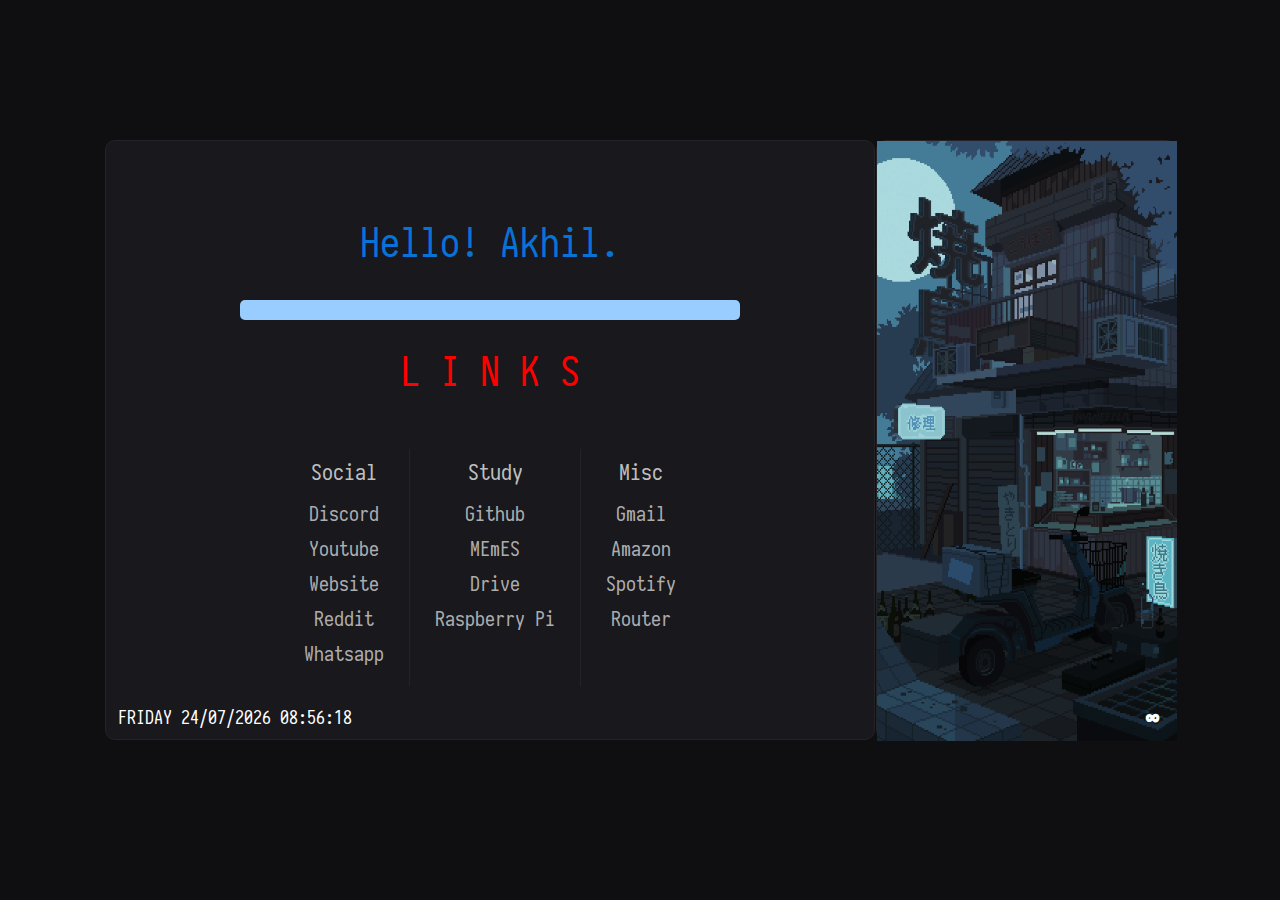
==== startpage/index.html @ d4fd3c9b "Add files via upload" ====
<!DOCTYPE html>
<!--Starpage by AlbonyCal -->
<html>
<head>
	<meta charset="utf-8">
	<title>⠀⠀⠀⠀⠀~⠀⠀⠀⠀⠀</title>
	<link rel="stylesheet" href="general.css" />
</head>
<body>
	<div class="main" style="display: block">
		<div class="image-wrapper">

			<div class="mySlides fade">
				<img src="img/side1.gif">
			</div>

			<div class="mySlides fade">
				<img src="img/side2.gif">
			</div>

			<div class="mySlides fade">
				<img src="img/side3.gif">
			</div>

			<div class="mySlides fade">
				<img src="img/side4.gif">
			</div>

			<div class="mySlides fade">
				<img src="img/side5.gif">
			</div>

			<div class="mySlides fade">
				<img src="img/side6.gif">
			</div>

			<div class="mySlides fade">
				<img src="img/side7.gif">
			</div>

			<div class="mySlides fade">
				<img src="img/side8.gif">
			</div>

			<div class="mySlides fade">
				<img src="img/side9.gif">
			</div>

			<div class="mySlides fade">
				<img src="img/side10.gif">
			</div>

			<div class="mySlides fade">
				<img src="img/side11.gif">
			</div>

			<div class="mySlides fade">
				<img src="img/side12.gif">
			</div>

			<div class="mySlides fade">
				<img src="img/side13.gif">
			</div>

			<div class="mySlides fade">
				<img src="img/side14.gif">
			</div>

			<div class="mySlides fade">
				<img src="img/side15.gif">
			</div>

			<div class="mySlides fade">
				<img src="img/side16.gif">
			</div>

			<div class="mySlides fade">
				<img src="img/side17.gif">
			</div>

			<div class="mySlides fade">
				<img src="img/side18.gif">
			</div>

			<div class="mySlides fade">
				<img src="img/side19.gif">
			</div>

			<div class="mySlides fade">
				<img src="img/side20.gif">
			</div>

			<div class="mySlides fade">
				<img src="img/side21.gif">
			</div>

			<div class="mySlides fade">
				<img src="img/side22.gif">
			</div>


			<div class="mySlides fade">
				<img src="img/side23.gif">
			</div>


			<a class="next" onclick="plusSlides(1)">&#8734;</a>
		</div>
		<br>

		<div style="text-align:center">
			<span class="reqdVar" onclick="currentSlide(1)"></span>
			<span class="reqdVar" onclick="currentSlide(2)"></span>
			<span class="reqdVar" onclick="currentSlide(3)"></span>
			<span class="reqdVar" onclick="currentSlide(4)"></span>
			<span class="reqdVar" onclick="currentSlide(5)"></span>
			<span class="reqdVar" onclick="currentSlide(6)"></span>
			<span class="reqdVar" onclick="currentSlide(7)"></span>
			<span class="reqdVar" onclick="currentSlide(8)"></span>
			<span class="reqdVar" onclick="currentSlide(9)"></span>
			<span class="reqdVar" onclick="currentSlide(10)"></span>
			<span class="reqdVar" onclick="currentSlide(11)"></span>
			<span class="reqdVar" onclick="currentSlide(12)"></span>
			<span class="reqdVar" onclick="currentSlide(13)"></span>
			<span class="reqdVar" onclick="currentSlide(14)"></span>
			<span class="reqdVar" onclick="currentSlide(15)"></span>
			<span class="reqdVar" onclick="currentSlide(16)"></span>
			<span class="reqdVar" onclick="currentSlide(17)"></span>
			<span class="reqdVar" onclick="currentSlide(18)"></span>
			<span class="reqdVar" onclick="currentSlide(19)"></span>
			<span class="reqdVar" onclick="currentSlide(20)"></span>
			<span class="reqdVar" onclick="currentSlide(21)"></span>
			<span class="reqdVar" onclick="currentSlide(22)"></span>
			<span class="reqdVar" onclick="currentSlide(23)"></span>
		</div>

		<header>
			<br>
			<h1><span class="flair">Hello! Akhil.</span></h1>
		</header>
        <form method="get" action="https://duckduckgo.com/">
            <input type="text" name="query" size="31" value="" name="q">
</form>

<h1><span class="links">L I N K S</span></h1>

		<nav>
			<br>
			<ul class="blue">
				<a style="font-size:22px">Social</a>
				<li><a href="https://discord.com/channels/@me" target="_blank" >Discord</a></li>
                <li><a href="https://www.youtube.com" target="_blank">Youtube</a></li>
			    <li><a href="https://moon1789.github.io/" target="_blank">Website</a></li>
                <li><a href="https://reddit.com/" target="_blank">Reddit</a></li>
				<li><a href="https://web.whatsapp.com/" target="_blank">Whatsapp</a></li>
			</ul>

			<ul class="green">
				<a style="font-size:22px">Study</a>
				<li><a href="https://github.com/" target="_blank">Github</a></li>
                <li><a href="https://reddit.com/r/memes" target="_blank">MEmES</a></li>
				<li><a href="https://drive.google.com/drive/" target="_blank">Drive</a></li>
				<li><a href="https://www.raspberrypi.org/" target="_blank">Raspberry Pi</a></li>
			</ul>



			<ul class="yellow">
				<a style="font-size:22px">Misc</a>
				<li><a href="https://gmail.com/" target="_blank">Gmail</a></li>
				<li><a href="https://amazon.in" target="_blank">Amazon</a></li>
                <li><a href="https://open.spotify.com/" target="_blank">Spotify</a></li>
                <li><a href="http://192.168.1.1/" target="_blank">Router</a></li>
                </ul>  
		</nav>

		<div class="codes" id="codes">
			<script>
			//document.getElementById("main").innerHTML = Date();
			function updateClock() {
				var days = ['SUNDAY','MONDAY','TUESDAY','WEDNESDAY','THURSDAY','FRIDAY','SATURDAY'];
				var m = new Date();
				var dateString =
				(days[ m.getDay() ]) + " " +
				("0" + m.getDate()).slice(-2) + "/" +
				("0" + (m.getMonth()+1)).slice(-2) +"/"+
				m.getFullYear() +" "+
				("0" + m.getHours()).slice(-2) + ":" +
				("0" + m.getMinutes()).slice(-2) + ":" +
				("0" + m.getSeconds()).slice(-2);

				// set the content of the element with the ID codes to the formatted string
				document.getElementById('codes').innerHTML = dateString;

				// call this function again in 1000ms
				setTimeout(updateClock, 1000);
			}
			updateClock(); // initial call

			// Set local storage
			var slideIx = Number(localStorage.getItem('slideIndex') || 1);

			var slideIndex = slideIx;
			showSlides(slideIndex);

			// Next/previous controls
			function plusSlides(n) {
				showSlides(slideIndex += n);
				localStorage.setItem('slideIndex', slideIndex);
				console.log(localStorage.getItem('slideIndex'));
			}

			// Thumbnail image controls
			function currentSlides(n) {
				showSlides(slideIndex = n);
				localStorage.setItem('slideIndex', slideIndex);
				console.log(localStorage.getItem('slideIndex'));
			}

			// Show slides
			function showSlides(n) {
				var i;
				var slides = document.getElementsByClassName("mySlides");
				var reqdVars = document.getElementsByClassName("reqdVar");
				if (n > slides.length) {
					slideIndex = 1;
				}
				if (n < 1) {
					slideIndex = slides.length;
				}
				for (i = 0; i < slides.length; i++) {
					slides[i].style.display = "none";
				}
				for (i = 0; i < reqdVars.length; i++) {
					reqdVars[i].className = reqdVars[i].className.replace(" active", "");
				}
				slides[slideIndex-1].style.display = "block";
				reqdVars[slideIndex-1].className += " active";
			}


			</script>
		</div>
	</body>
	</html>
---- startpage/general.css ----
@font-face {
  font-family:'Iosevka';
  src: url('Iosevka.ttf');
}

body {
  font-family: 'Iosevka', monospace;
  font-size: 20px;
  background-color: #0F0F12;
  background-image: url("img/");
  background-repeat: repeat;
  width: 670px;
  height: 320px;
  position: absolute;
  top: 0px;
  bottom: 100px;
  left: 0px;
  right: 0px;
  margin: auto;
  overflow: hidden;
}

* {
  box-sizing: border-box;
  transition: 00.5s ease;
}

h1 {
  font-weight: normal;
  color: #FEFFFA;
  position: relative;
  text-align: center;
  horizontal-align: middle;
}

.flair {
  color: #0972D6;
}
.links {
    color: #FF0000;
}
.main {
  display: inline-block;
  border-style: solid;
  border-width: 1px;
  border-color: #232328;
  position: relative;
  top: -100px;
  width: 770px;
  height: 600px;
  left: -200px;
  right: 0px;
  margin: auto;
  background-color: #18181D;
  text-align: center;
  border-radius: 10px;
}

.image-wrapper {
  border-style: solid;
  border-width: 1px;
  border-color: #232328;
  position: absolute;
  top: -1px;
  width: 300px;
  height: 600px;
  left: 770px;
  background-color: #18181D;
  background-position: center center;
  background-repeat: no-repeat;
  background-size: cover;
  border-radius: 10px;
}

img {
  top: -1px;
  width: 300px;
  height: 600px;
}

.next {
  cursor: pointer;
  position: absolute;
  top: 575px;
  width: auto;
  right: 10px;
  padding: 5px;
  margin-top: -22px;
  color: white;
  font-weight: bold;
  font-size: 30px;
  transition: 0.6s ease;
  user-select: none;
  border-radius: 3px 0 0 3px;
  border-radius: 50%;
  display: inline-block;
}

.fade {
  -webkit-animation-name: fade;
  -webkit-animation-duration: 1.5s;
  animation-name: fade;
  animation-duration: 1.5s;
}

@-webkit-keyframes fade {
  from {opacity: .4}
  to {opacity: 1}
}

@keyframes fade {
  from {opacity: .4}
  to {opacity: 1}
}

.codes {
  color: #FFFFFF;
  font-family: Iosevka, monospace;
  font-size: 18px;
  position: absolute;
  top: 565px;
  width: auto;
  height: auto;
  left: 12px;
}

li {
  margin: 10px 0;
}

nav {
  display: inline-block;
  vertical-align: middle;
  horizontal-align: middle;
  color: #BFBFBF;
  font-size: 20px;
  text-align: center;
  margin-left: auto;
  margin-right: auto;
  position: relative;
}

ul {
  display: table-cell;
  horizontal-align: middle;
  text-align: center;
  height: 100%;
  border-color: #232328;
  border-right-width: 1px;
  border-right-style: solid;
  padding: 10px 25px;
  transition: all 0.8s;
  cursor: default;
  list-style-type: none;
}

ul:last-of-type {
  border-right-width: 0;
}

ul:hover {
  color: #FFFFFF;
}

ul > li:first-of-type{
  padding-top: 5px;
}

ul > li > a {
  text-decoration:none;
  color: #adadad;
  transition: all 0.8s;
}

ul[class=green] > li > a:hover {
  color: #4FAE0F;
  transition: all 0.5s;
}

ul[class=blue] > li > a:hover {
  color: #0972D6;
  transition: all 0.5s;
}

ul[class=red] > li > a:hover {
  color: #ed3434;
  transition: all 0.5s;
}

ul[class=yellow] > li > a:hover {
  color: #edd934;
  transition: all 0.5s;
}

input {
background-color : #9cf;
color : #000;
border: none;
width: 500px;
height: 20px;
border-radius: 5px;
}

::selection {
  color: #686868;
}
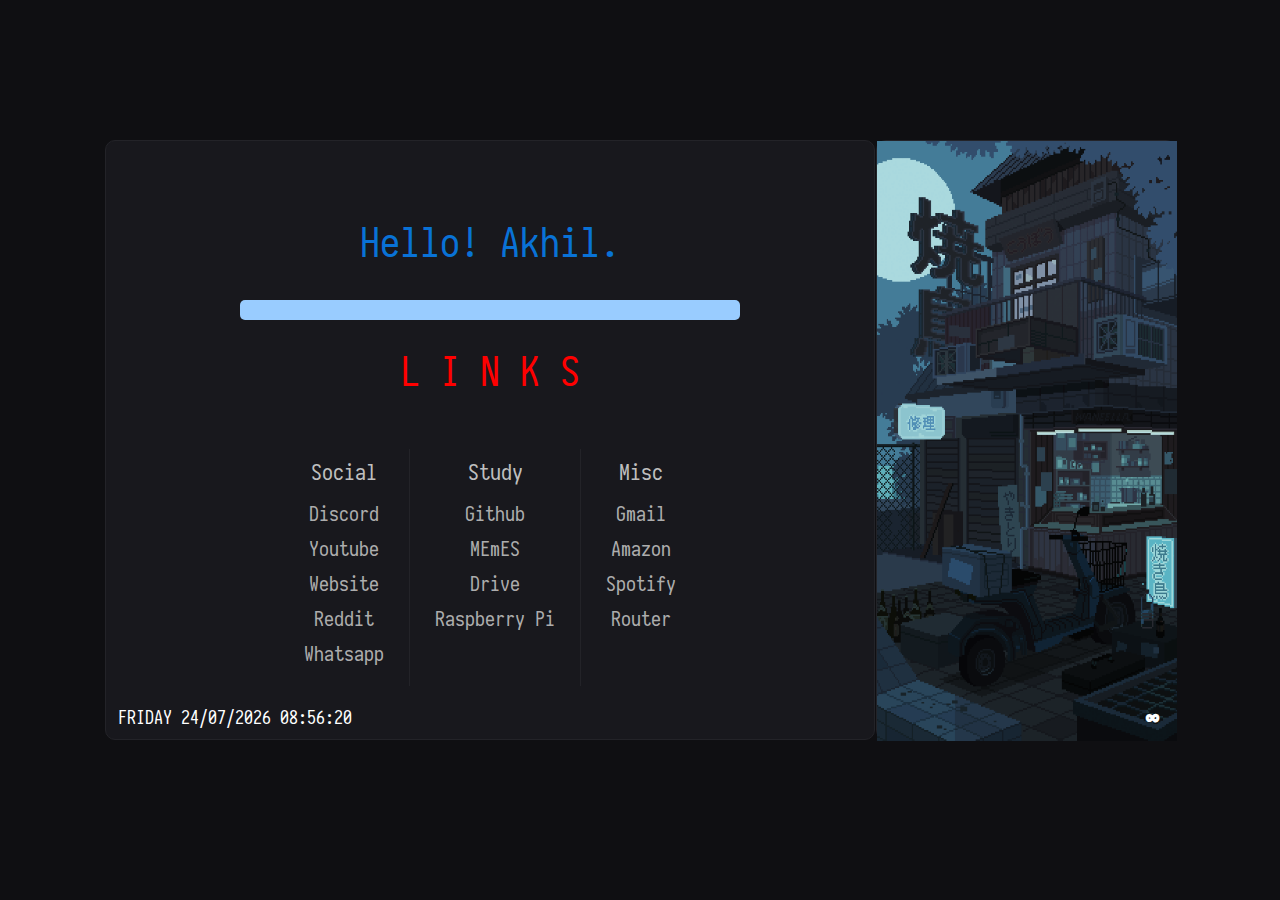
==== commit d9edfb42: "Update index.html" ====
--- a/startpage/index.html
+++ b/startpage/index.html
@@ -139,7 +139,7 @@
 			<h1><span class="flair">Hello! Akhil.</span></h1>
 		</header>
         <form method="get" action="https://duckduckgo.com/">
-            <input type="text" name="query" size="31" value="" name="q">
+            <input type="text" name="query" size="31" value="" name="q" autocomplete="off">
 </form>
 
 <h1><span class="links">L I N K S</span></h1>
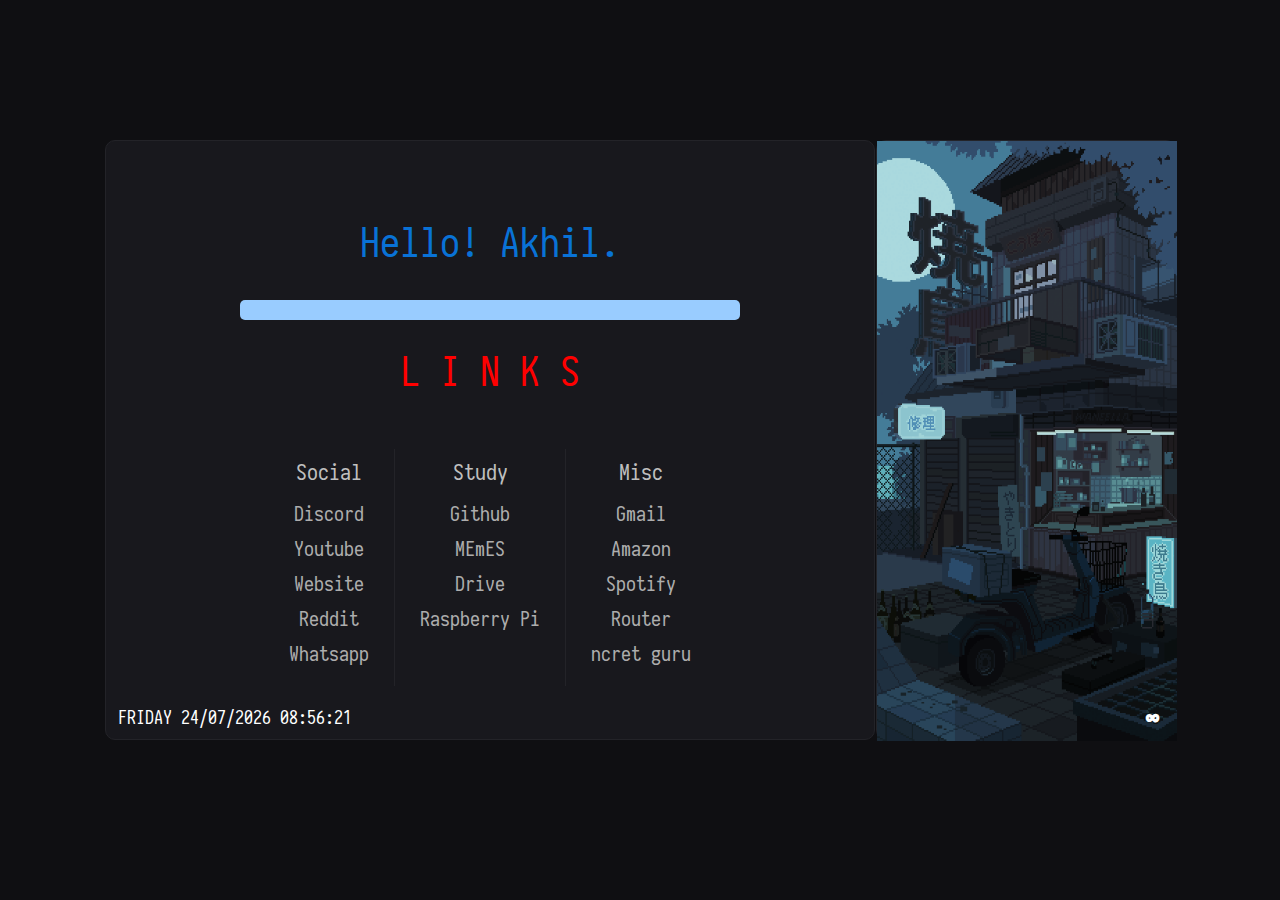
==== commit 285848c7: "Update index.html" ====
--- a/startpage/index.html
+++ b/startpage/index.html
@@ -171,6 +171,7 @@
 				<li><a href="https://amazon.in" target="_blank">Amazon</a></li>
                 <li><a href="https://open.spotify.com/" target="_blank">Spotify</a></li>
                 <li><a href="http://192.168.1.1/" target="_blank">Router</a></li>
+		<li><a href="https://www.ncertbooks.guru/" target="_blank">ncret guru</a></li>		
                 </ul>  
 		</nav>
 
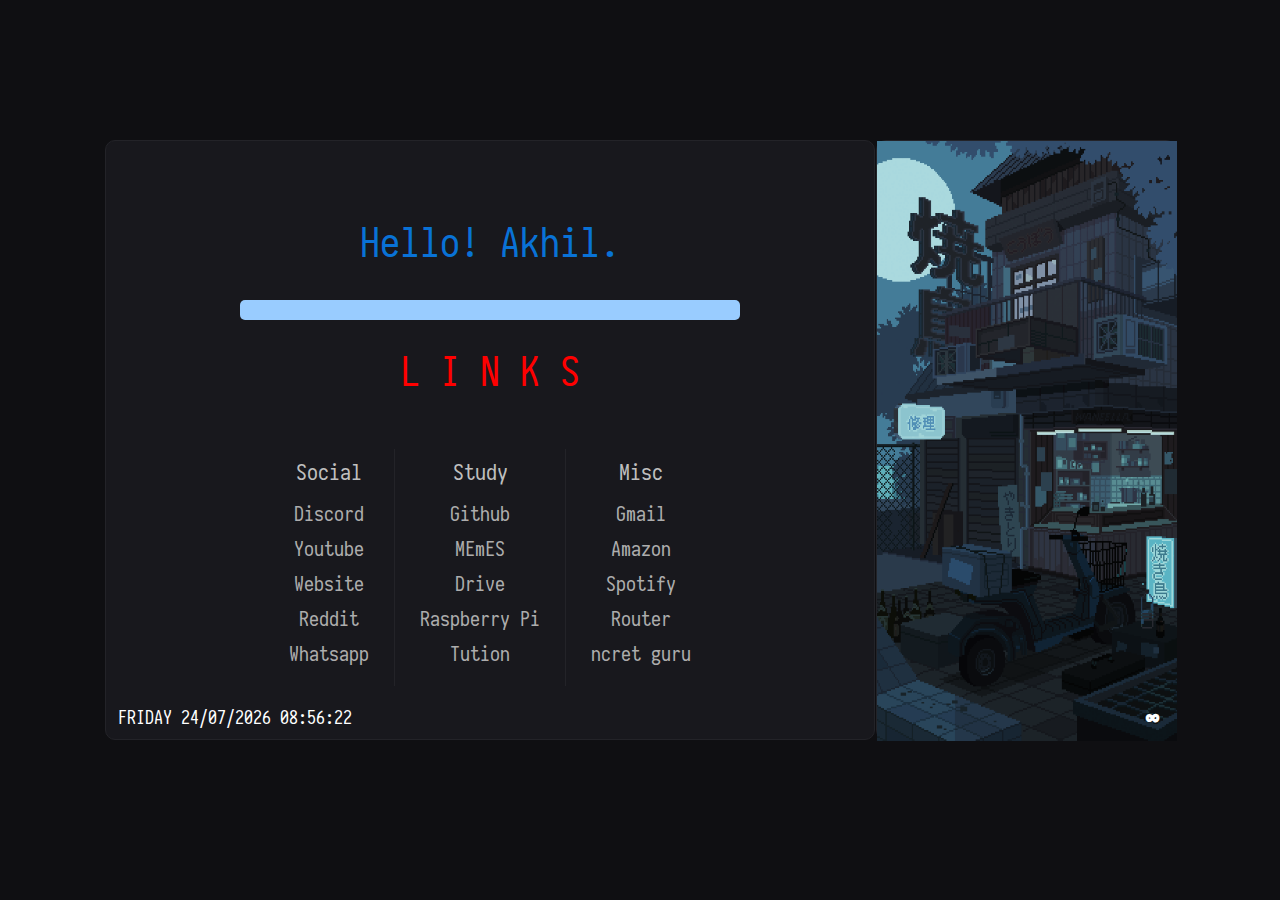
==== commit 1b4afa42: "gay tution" ====
--- a/startpage/index.html
+++ b/startpage/index.html
@@ -161,6 +161,7 @@
                 <li><a href="https://reddit.com/r/memes" target="_blank">MEmES</a></li>
 				<li><a href="https://drive.google.com/drive/" target="_blank">Drive</a></li>
 				<li><a href="https://www.raspberrypi.org/" target="_blank">Raspberry Pi</a></li>
+				<li><a href="https://meet.google.com/fis-tkka-vby" target="_blank">Tution</a></li>
 			</ul>
 
 
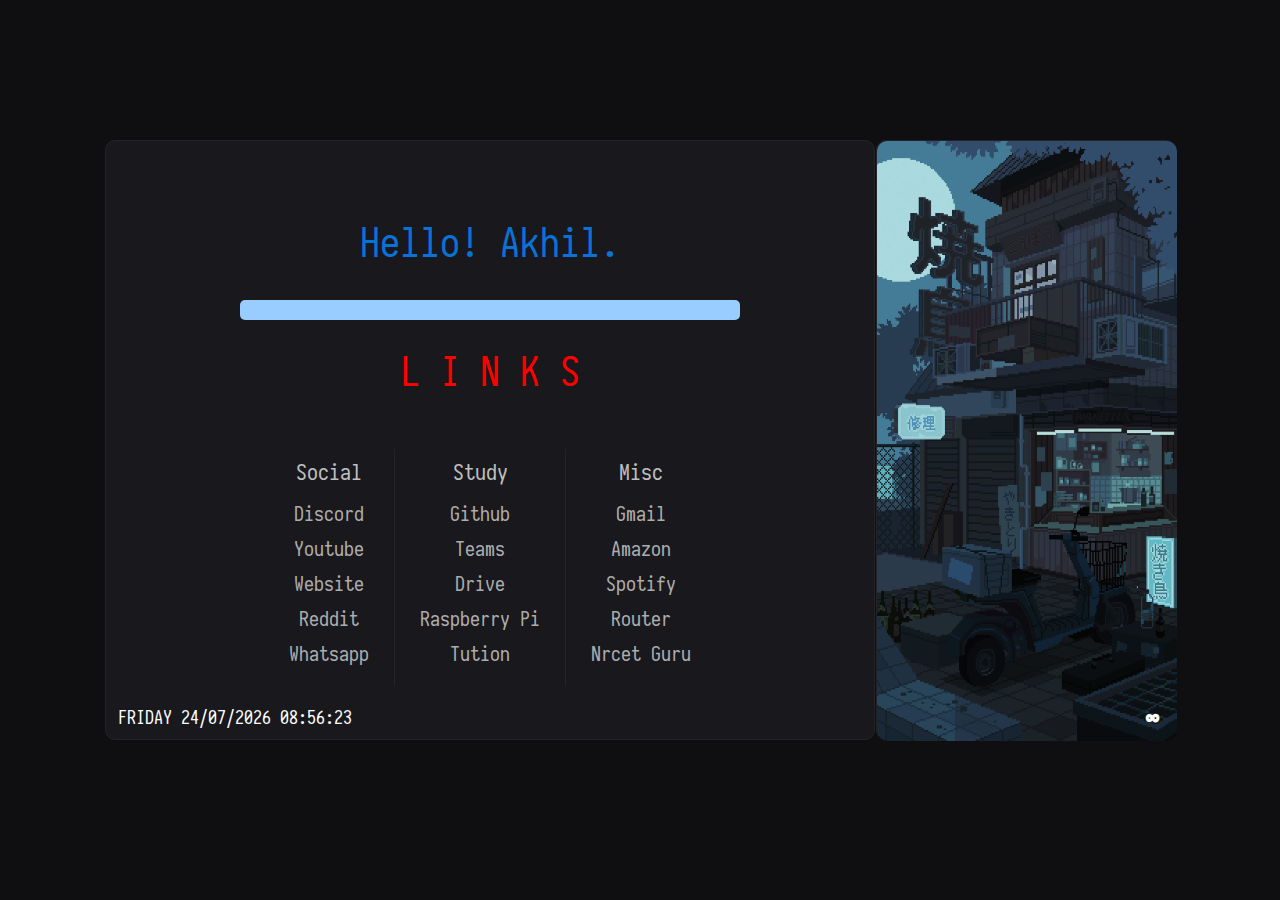
==== commit 1906aabd: "Add files via upload" ====
--- a/startpage/index.html
+++ b/startpage/index.html
@@ -138,7 +138,7 @@
 			<br>
 			<h1><span class="flair">Hello! Akhil.</span></h1>
 		</header>
-        <form method="get" action="https://duckduckgo.com/">
+        <form method="get" action="https://duckduckgo.com/?q=">
             <input type="text" name="query" size="31" value="" name="q" autocomplete="off">
 </form>
 
@@ -158,7 +158,7 @@
 			<ul class="green">
 				<a style="font-size:22px">Study</a>
 				<li><a href="https://github.com/" target="_blank">Github</a></li>
-                <li><a href="https://reddit.com/r/memes" target="_blank">MEmES</a></li>
+                <li><a href="https://teams.microsoft.com/_?culture=en-in&country=IN&lm=deeplink&lmsrc=homePageWeb&cmpid=WebSignIn" target="_blank">Teams</a></li>
 				<li><a href="https://drive.google.com/drive/" target="_blank">Drive</a></li>
 				<li><a href="https://www.raspberrypi.org/" target="_blank">Raspberry Pi</a></li>
 				<li><a href="https://meet.google.com/fis-tkka-vby" target="_blank">Tution</a></li>
@@ -172,7 +172,7 @@
 				<li><a href="https://amazon.in" target="_blank">Amazon</a></li>
                 <li><a href="https://open.spotify.com/" target="_blank">Spotify</a></li>
                 <li><a href="http://192.168.1.1/" target="_blank">Router</a></li>
-		<li><a href="https://www.ncertbooks.guru/" target="_blank">ncret guru</a></li>		
+		<li><a href="https://www.ncertbooks.guru/" target="_blank">Nrcet Guru</a></li>		
                 </ul>  
 		</nav>
 
--- a/startpage/general.css
+++ b/startpage/general.css
@@ -22,7 +22,6 @@
 
 * {
   box-sizing: border-box;
-  transition: 00.5s ease;
 }
 
 h1 {
@@ -76,6 +75,7 @@
   top: -1px;
   width: 300px;
   height: 600px;
+  border-radius: 10px;
 }
 
 .next {
